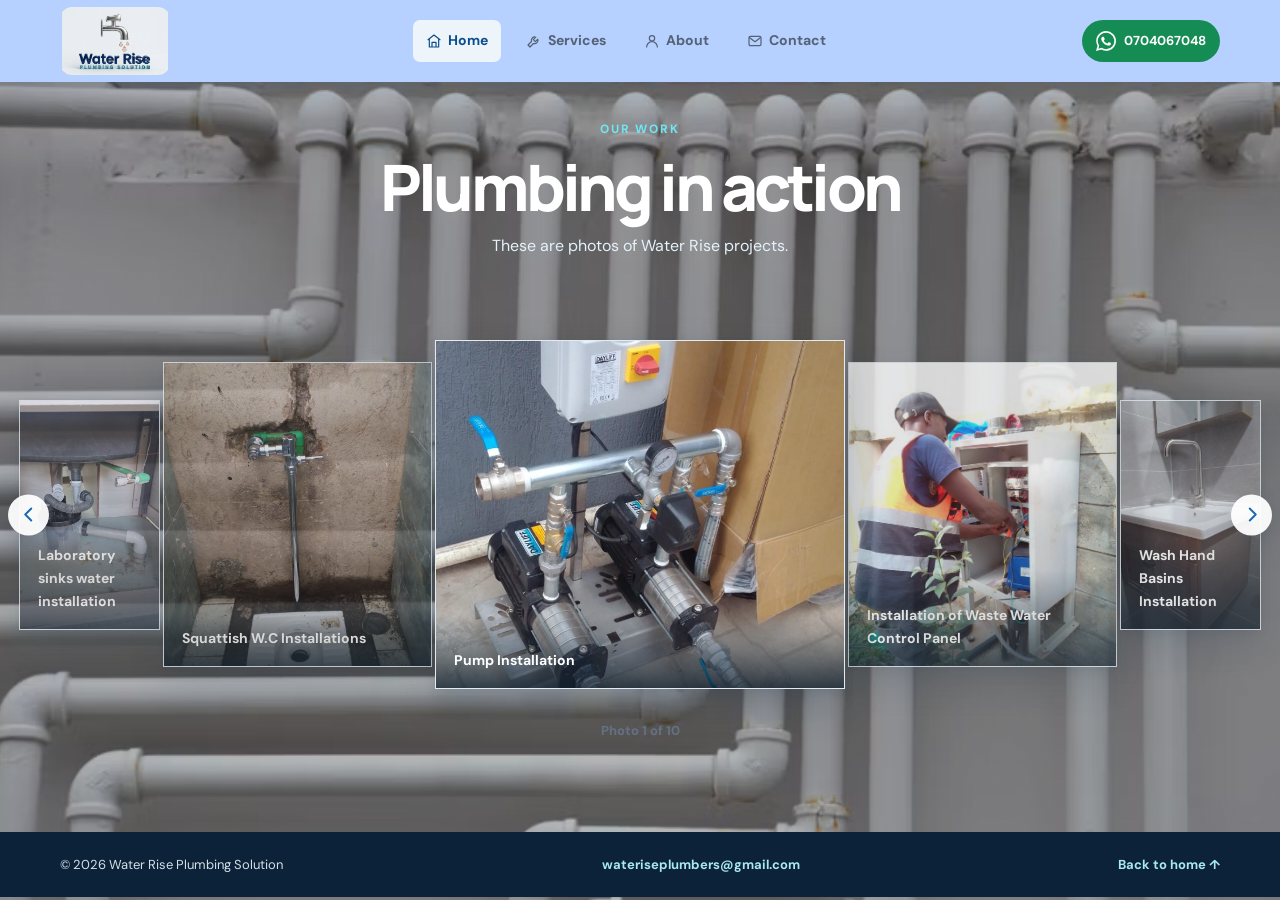
==== index.html @ 1c5c3721 "Add files via upload" ====
<!DOCTYPE html>
<html lang="en">
<head>
    <meta charset="UTF-8">
    <meta name="viewport" content="width=device-width, initial-scale=1.0">
    <meta name="description" content="Water Rise Plumbing Solution provides water supply, sanitary installation, repairs, drainage, and plumbing services.">
    <title>Water Rise Plumbing Solution | Home</title>
    <link rel="stylesheet" href="style.css">
</head>
<body class="home-page">
    <header class="site-header">
        <nav class="navigation" aria-label="Main navigation">
            <a class="nav-logo" href="index.html" aria-label="Water Rise Plumbing Solution home">
                <img src="logo%20background.png" alt="Water Rise Plumbing Solution">
            </a>
            <div class="nav-links">
                <a class="nav-link active" href="index.html" aria-current="page"><svg viewBox="0 0 24 24" aria-hidden="true"><path d="m3 10 9-7 9 7M5 9v12h14V9M9 21v-7h6v7"/></svg><span>Home</span></a>
                <a class="nav-link" href="services.html"><svg viewBox="0 0 24 24" aria-hidden="true"><path d="M14.7 6.3a5 5 0 0 0-6.4 6.4L3 18l3 3 5.3-5.3a5 5 0 0 0 6.4-6.4L14 13l-3-3z"/></svg><span>Services</span></a>
                <a class="nav-link" href="about.html"><svg viewBox="0 0 24 24" aria-hidden="true"><circle cx="12" cy="8" r="4"/><path d="M4 21a8 8 0 0 1 16 0"/></svg><span>About</span></a>
                <a class="nav-link" href="contact.html"><svg viewBox="0 0 24 24" aria-hidden="true"><rect x="3" y="5" width="18" height="14" rx="2"/><path d="m4 7 8 6 8-6"/></svg><span>Contact</span></a>
            </div>
            <a class="whatsapp-link" href="https://wa.me/254704067048" target="_blank" rel="noopener noreferrer" aria-label="Chat with Water Rise on WhatsApp at 0704067048">
                <svg viewBox="0 0 24 24" aria-hidden="true"><path d="M20.5 3.5A11.8 11.8 0 0 0 12.1 0C5.6 0 .3 5.3.3 11.8c0 2.1.6 4.2 1.6 6L0 24l6.4-1.7a11.8 11.8 0 0 0 5.7 1.5h.1c6.5 0 11.8-5.3 11.8-11.8 0-3.2-1.2-6.2-3.5-8.5ZM12.1 21.8a9.9 9.9 0 0 1-5-1.4l-.4-.2-3.8 1 1-3.7-.3-.4a9.9 9.9 0 1 1 8.5 4.7Zm5.4-7.4c-.3-.2-1.7-.9-2-.9-.3-.1-.5-.2-.7.2-.2.3-.8.9-.9 1.1-.2.2-.3.2-.6.1-.3-.2-1.2-.4-2.3-1.4-.8-.7-1.4-1.6-1.5-1.9-.2-.3 0-.4.1-.6l.5-.5c.2-.2.2-.3.3-.5.1-.2 0-.4 0-.5 0-.2-.7-1.6-1-2.2-.2-.6-.5-.5-.7-.5h-.6c-.2 0-.5.1-.8.4-.3.3-1 1-1 2.4s1 2.7 1.1 2.9c.2.2 2 3.1 4.9 4.3.7.3 1.2.5 1.6.6.7.2 1.3.2 1.8.1.6-.1 1.7-.7 2-1.4.3-.7.3-1.3.2-1.4-.1-.1-.3-.2-.6-.4Z"/></svg>
                <span>0704067048</span>
            </a>
        </nav>
    </header>

    <main>
        <section class="work section-wrap">
            <div class="section-heading">
                <p class="eyebrow">OUR WORK</p>
                <h1 class="page-title">Plumbing in action</h1>
                <p>These are photos of Water Rise projects.</p>
            </div>
            <div class="photo-gallery" data-gallery>
                <button class="gallery-arrow gallery-previous" type="button" aria-label="Show previous photo">
                    <svg viewBox="0 0 24 24" aria-hidden="true" focusable="false"><path d="m15 4-8 8 8 8"/></svg>
                </button>
                <div class="gallery-track">
                    <figure class="gallery-slide" role="button" tabindex="0" aria-pressed="false" aria-label="Enlarge plumber with tools photo">
                        <img src="images/work-01.jpg" alt="Plumber wearing safety gear and holding a pipe wrench" width="1400" height="2100">
                        <figcaption>Pump Installation</figcaption>
                    </figure>
                    <figure class="gallery-slide" role="button" tabindex="0" aria-pressed="false" aria-label="Enlarge plumbing tools photo">
                        <img src="images/work-02.jpg" alt="Close-up of a pipe wrench" width="1400" height="2100" loading="lazy">
                        <figcaption>Installation of Waste Water Control Panel</figcaption>
                    </figure>
                    <figure class="gallery-slide" role="button" tabindex="0" aria-pressed="false" aria-label="Enlarge plumber at work photo">
                        <img src="images/work-03.jpg" alt="Plumber wearing protective gear, ready for work" width="1400" height="2100" loading="lazy">
                        <figcaption>Wash Hand Basins Installation
                        </figcaption>
                    </figure>
                    <figure class="gallery-slide" role="button" tabindex="0" aria-pressed="false" aria-label="Enlarge plumber with a wrench photo">
                        <img src="images/work-04.jpg" alt="Construction worker wearing safety gear and holding a wrench" width="1400" height="2100" loading="lazy">
                        <figcaption>Kitchen Sink Installation</figcaption>
                    </figure>
                    <figure class="gallery-slide" role="button" tabindex="0" aria-pressed="false" aria-label="Enlarge boiler maintenance photo">
                        <img src="images/work-05.jpg" alt="Technician adjusting a boiler system" width="1400" height="933" loading="lazy">
                        <figcaption>Waste Water Recycling Works</figcaption>
                    </figure>
                    <figure class="gallery-slide" role="button" tabindex="0" aria-pressed="false" aria-label="Enlarge water pump service photo">
                        <img src="images/work-06.jpg" alt="Technician working on a water pump" width="1400" height="2100" loading="lazy">
                        <figcaption>Water tank installation</figcaption>
                    </figure>
                    <figure class="gallery-slide" role="button" tabindex="0" aria-pressed="false" aria-label="Enlarge pipe repair photo">
                        <img src="images/work-07.jpg" alt="Plumber repairing a pipe with a wrench indoors" width="1400" height="2100" loading="lazy">
                        <figcaption>Urinal bowls and dividers installation</figcaption>
                    </figure>
                    <figure class="gallery-slide" role="button" tabindex="0" aria-pressed="false" aria-label="Enlarge pipe installation photo">
                        <img src="images/work-08.jpg" alt="Hands fitting pipework beneath a fixture" width="1400" height="933" loading="lazy">
                        <figcaption>Pipe installation</figcaption>
                    </figure>
                    <figure class="gallery-slide" role="button" tabindex="0" aria-pressed="false" aria-label="Enlarge water pipework photo">
                        <img src="images/work-09.jpg" alt="Worker assembling a water pipe outdoors" width="1400" height="2100" loading="lazy">
                        <figcaption>Laboratory sinks water installation</figcaption>
                    </figure>
                    <figure class="gallery-slide" role="button" tabindex="0" aria-pressed="false" aria-label="Enlarge pipes and valves photo">
                        <img src="images/work-10.jpg" alt="Industrial pipes fitted with colorful valves" width="1400" height="933" loading="lazy">
                        <figcaption>Squattish W.C Installations</figcaption>
                    </figure>
                </div>
                <button class="gallery-arrow gallery-next" type="button" aria-label="Show next photo">
                    <svg viewBox="0 0 24 24" aria-hidden="true" focusable="false"><path d="m9 4 8 8-8 8"/></svg>
                </button>
            </div>
            <p class="gallery-count" data-gallery-count aria-live="polite">Photo 1 of 10</p>
        </section>
    </main>

    <footer class="site-footer">
        <p>© <span id="year">2026</span> Water Rise Plumbing Solution</p>
        <a href="mailto:wateriseplumbers@gmail.com">wateriseplumbers@gmail.com</a>
        <a href="index.html">Back to home ↑</a>
    </footer>
    <script src="gallery.js" defer></script>
</body>
</html>
---- style.css ----
@import url('https://fonts.googleapis.com/css2?family=DM+Sans:wght@400;500;600;700&family=Manrope:wght@500;600;700;800&display=swap');

:root {
    --navy: #102b46;
    --blue: #1768b2;
    --blue-dark: #0c4e8d;
    --cyan: #31c5d6;
    --ink: #203044;
    --muted: #657384;
    --pale: #f3f6f7;
    --white: #fff;
}

* {
    box-sizing: border-box;
}

html {
    scroll-behavior: smooth;
    scroll-padding-top: 96px;
}

body {
    min-width: 320px;
    margin: 0;
    color: var(--ink);
    background: var(--pale);
    font-family: "DM Sans", "Segoe UI", sans-serif;
    line-height: 1.65;
}

body.home-page {
    background:
        linear-gradient(rgba(243, 246, 247, .08), rgba(243, 246, 247, .08)),
        url("images/home-background.png") center / cover fixed;
}

body.contact-page-body {
    background:
        linear-gradient(rgba(243, 246, 247, .28), rgba(243, 246, 247, .28)),
        url("images/contact-background.png") center / cover fixed;
}

body.about-page-body {
    background:
        linear-gradient(rgba(243, 246, 247, .06), rgba(243, 246, 247, .06)),
        url("images/about-background.png") center / cover fixed;
}

a {
    color: inherit;
}

.site-header {
    position: sticky;
    z-index: 10;
    top: 0;
    background: #b6d0ff;
    box-shadow: 0 4px 20px rgba(16, 43, 70, .08);
    backdrop-filter: blur(12px);
}

.navigation {
    width: min(1160px, calc(100% - 48px));
    min-height: 82px;
    margin: 0 auto;
    display: grid;
    grid-template-columns: 110px 1fr auto;
    align-items: center;
    gap: 24px;
}

.nav-links {
    display: flex;
    align-items: center;
    justify-content: center;
    gap: 12px;
}

.nav-link {
    display: inline-flex;
    align-items: center;
    gap: 6px;
    padding: 9px 13px;
    border-radius: 7px;
    color: #536274;
    font-size: 14px;
    font-weight: 700;
    text-decoration: none;
    transition: color .2s ease, background .2s ease;
}

.nav-link svg {
    width: 16px;
    height: 16px;
    fill: none;
    stroke: currentColor;
    stroke-linecap: round;
    stroke-linejoin: round;
    stroke-width: 1.8;
}

.nav-link:hover,
.nav-link.active {
    color: var(--blue-dark);
    background: #edf5fb;
}

.nav-logo {
    display: flex;
    width: 110px;
    height: 68px;
    align-items: center;
    justify-content: center;
}

.whatsapp-link {
    display: inline-flex;
    min-height: 42px;
    align-items: center;
    justify-content: center;
    gap: 8px;
    padding: 0 14px;
    border-radius: 24px;
    color: var(--white);
    background: #168c55;
    font-size: 13px;
    font-weight: 700;
    text-decoration: none;
    transition: background .2s ease, transform .2s ease;
}

.whatsapp-link:hover {
    background: #107346;
    transform: translateY(-1px);
}

.whatsapp-link:focus-visible {
    outline: 3px solid var(--cyan);
    outline-offset: 3px;
}

.whatsapp-link svg {
    width: 20px;
    height: 20px;
    fill: currentColor;
}

.nav-logo img {
    display: block;
    width: 100%;
    height: 100%;
    border-radius: 12px;
    object-fit: contain;
}

.hero {
    width: min(1160px, calc(100% - 48px));
    min-height: 570px;
    margin: 0 auto;
    display: grid;
    align-items: center;
    padding: 48px 0 68px;
}

.hero-content {
    position: relative;
    z-index: 1;
    width: min(620px, 100%);
    padding: 38px;
    border: 1px solid rgba(255, 255, 255, .75);
    border-radius: 20px;
    background: rgba(255, 255, 255, .88);
    box-shadow: 0 18px 55px rgba(16, 43, 70, .09);
    backdrop-filter: blur(5px);
}

.eyebrow {
    margin: 0 0 12px;
    color: var(--blue);
    font-size: 12px;
    font-weight: 800;
    letter-spacing: .15em;
}

h1,
h2,
h3,
p {
    margin-top: 0;
}

h1,
h2,
h3 {
    color: var(--navy);
    font-family: "Manrope", "Segoe UI", sans-serif;
}

h1 {
    margin-bottom: 20px;
    font-size: clamp(2.6rem, 5vw, 4.3rem);
    font-weight: 800;
    letter-spacing: -.06em;
    line-height: 1.08;
}

h1 span {
    color: var(--blue);
}

.hero-description {
    max-width: 450px;
    margin-bottom: 26px;
    color: var(--muted);
    font-size: 17px;
}

.hero-actions {
    display: flex;
    flex-wrap: wrap;
    gap: 12px;
}

.button {
    display: inline-flex;
    min-height: 48px;
    align-items: center;
    justify-content: center;
    padding: 0 20px;
    border: 1px solid transparent;
    border-radius: 7px;
    font-size: 14px;
    font-weight: 700;
    text-decoration: none;
    transition: background .2s ease, transform .2s ease;
}

.button:hover {
    transform: translateY(-2px);
}

.button-primary {
    color: var(--white);
    background: var(--blue);
}

.button-primary:hover {
    background: var(--blue-dark);
}

.button-secondary {
    border-color: #d7e1e9;
    color: var(--navy);
    background: var(--white);
}

.button-secondary:hover {
    background: #edf5fb;
}

.section-wrap {
    width: min(1160px, calc(100% - 48px));
    margin: 0 auto;
}

.page-title {
    margin-bottom: 12px;
}

.home-intro {
    padding: 18px 0 90px;
}

.home-actions {
    display: flex;
    flex-wrap: wrap;
    justify-content: center;
    gap: 12px;
}

.page-cta {
    display: flex;
    align-items: center;
    justify-content: center;
    flex-wrap: wrap;
    gap: 18px;
    margin-top: 40px;
}

.page-cta p {
    margin: 0;
    color: var(--navy);
    font-weight: 700;
}

.services .page-cta p {
    color: #fff;
    text-shadow: 0 1px 3px rgba(16, 43, 70, .8);
}

.services {
    padding: 76px 0 90px;
    background:
        linear-gradient(rgba(243, 246, 247, .08), rgba(243, 246, 247, .08)),
        url("images/services-background.png") center / cover no-repeat;
    border-radius: 18px;
}

.services.section-wrap {
    width: 100%;
    padding-right: max(24px, calc((100% - 1160px) / 2));
    padding-left: max(24px, calc((100% - 1160px) / 2));
    border-radius: 0;
}

.section-heading {
    max-width: 620px;
    margin: 0 auto 34px;
    text-align: center;
}

.section-heading h2,
.about h2,
.contact h2 {
    margin-bottom: 12px;
    font-size: clamp(1.9rem, 3.5vw, 2.7rem);
    font-weight: 800;
    letter-spacing: -.045em;
    line-height: 1.15;
}

.section-heading > p:last-child,
.about-content > p:not(.eyebrow),
.contact > div > p:last-child {
    color: var(--muted);
}

.services .section-heading > p:last-child {
    color: #fff;
    text-shadow: 0 1px 3px rgba(16, 43, 70, .8);
}

.services .service-card p {
    color: #34495e;
}

.services .section-heading .eyebrow {
    color: #fff;
    text-shadow: 0 2px 4px rgba(16, 43, 70, .8);
}

.services .section-heading h1 {
    color: #ffdf32;
    text-shadow: 0 2px 4px rgba(16, 43, 70, .8);
}

.services .service-card h3 {
    color: #102b46;
}

.service-grid {
    display: grid;
    grid-template-columns: repeat(3, 1fr);
    gap: 18px;
}

.service-card {
    min-height: 220px;
    padding: 27px;
    border: 1px solid #e3eaf0;
    border-top: 4px solid var(--service-accent);
    border-radius: 13px;
    background: linear-gradient(145deg, var(--service-tint), #fff 78%);
    box-shadow: 0 12px 30px rgba(16, 43, 70, .05);
    transition: transform .2s ease, box-shadow .2s ease;
}

.service-card:hover {
    transform: translateY(-4px);
    box-shadow: 0 16px 34px rgba(16, 43, 70, .12);
}

.service-card:nth-child(1) {
    --service-accent: #d65b78;
    --service-tint: #fff0f3;
}

.service-card:nth-child(2) {
    --service-accent: #2585c5;
    --service-tint: #edf7ff;
}

.service-card:nth-child(3) {
    --service-accent: #159b83;
    --service-tint: #eaf9f4;
}

.service-card:nth-child(4) {
    --service-accent: #7756c8;
    --service-tint: #f3efff;
}

.service-card:nth-child(5) {
    --service-accent: #d18a1c;
    --service-tint: #fff7e8;
}

.service-card:nth-child(6) {
    --service-accent: #368b50;
    --service-tint: #eff8ed;
}

.service-card:nth-child(7) {
    --service-accent: #db643b;
    --service-tint: #fff1e9;
}

.service-number {
    display: inline-block;
    margin-bottom: 18px;
    color: var(--service-accent);
    font-family: "Manrope", "Segoe UI", sans-serif;
    font-size: 14px;
    font-weight: 800;
    letter-spacing: .1em;
}

.service-card h3 {
    margin-bottom: 9px;
    font-size: 19px;
}

.service-card p {
    margin-bottom: 0;
    color: var(--muted);
    font-size: 14px;
}

.work {
    padding: 18px 0 90px;
}

.work.section-wrap {
    width: 100%;
}

.work > .section-heading {
    width: min(620px, calc(100% - 48px));
    padding: 20px 24px;
    margin-right: auto;
    margin-left: auto;
    border-radius: 14px;
}

.work > .section-heading .eyebrow {
    color: #70e4ef;
}

.work > .section-heading h1 {
    color: #fff;
}

.work > .section-heading > p:last-child {
    color: #e4f2fb;
}

.photo-gallery {
    position: relative;
    width: 100%;
    margin: 0;
}

.gallery-track {
    display: grid;
    grid-template-columns: repeat(2, minmax(0, 1fr));
    align-items: center;
    gap: 20px;
}

.gallery-slide {
    position: relative;
    height: clamp(270px, 39vw, 465px);
    margin: 0;
    overflow: hidden;
    border: 1px solid #e3eaf0;
    background: #fff;
    box-shadow: 0 16px 36px rgba(16, 43, 70, .2), 0 4px 10px rgba(16, 43, 70, .08);
}

.gallery-slide img {
    display: block;
    width: 100%;
    height: 100%;
    object-fit: cover;
}

.gallery-slide figcaption {
    position: absolute;
    right: 0;
    bottom: 0;
    left: 0;
    padding: 34px 18px 16px;
    color: var(--white);
    background: linear-gradient(transparent, rgba(7, 24, 39, .78));
    font-size: 14px;
    font-weight: 700;
}

.gallery-track.is-carousel {
    display: flex;
    justify-content: center;
    gap: clamp(2px, .25vw, 4px);
    min-height: 371px;
}

.gallery-track.is-carousel .gallery-slide {
    display: none;
    flex: 0 0 16%;
    height: clamp(180px, 21.4vw, 259px);
    opacity: .76;
    transition: opacity .25s ease, transform .25s ease;
}

.gallery-track.is-carousel .gallery-slide.is-visible {
    display: block;
}

.gallery-track.is-carousel .gallery-slide.is-outer {
    flex-basis: 11%;
    height: clamp(160px, 19vw, 230px);
}

.gallery-track.is-carousel .gallery-slide.is-adjacent {
    flex-basis: 21%;
    height: clamp(210px, 25vw, 305px);
}

.gallery-track.is-carousel .gallery-slide.is-current {
    z-index: 1;
    flex-basis: 32%;
    height: clamp(248px, 30.4vw, 349px);
    opacity: 1;
}

.gallery-arrow {
    position: absolute;
    z-index: 2;
    top: 50%;
    display: grid;
    width: 41px;
    height: 41px;
    padding: 0;
    place-items: center;
    border: 0;
    border-radius: 50%;
    color: var(--blue);
    background: rgba(255, 255, 255, .94);
    box-shadow: 0 5px 22px rgba(16, 43, 70, .18);
    cursor: pointer;
    transform: translateY(-50%);
}

.gallery-arrow:hover {
    color: var(--white);
    background: var(--blue);
}

.gallery-arrow:focus-visible {
    outline: 3px solid var(--cyan);
    outline-offset: 3px;
}

.gallery-arrow svg {
    width: 18px;
    height: 18px;
    fill: none;
    stroke: currentColor;
    stroke-linecap: round;
    stroke-linejoin: round;
    stroke-width: 2.5;
}

.gallery-previous {
    left: 8px;
}

.gallery-next {
    right: 8px;
}

.gallery-count {
    margin: 20px 0 0;
    color: var(--muted);
    font-size: 13px;
    font-weight: 700;
    text-align: center;
}

.gallery-slide[role="button"] {
    touch-action: manipulation;
}

.gallery-viewer,
.gallery-viewer[hidden] {
    position: fixed;
    z-index: 100;
    inset: 0;
    display: flex;
    align-items: center;
    justify-content: center;
    padding: 48px;
    background: rgba(5, 16, 28, .94);
}

.gallery-viewer[hidden] {
    display: none;
}

.gallery-viewer-open {
    overflow: hidden;
}

.viewer-figure {
    display: grid;
    max-width: min(100%, 1200px);
    max-height: 100%;
    justify-items: center;
    gap: 12px;
    margin: 0;
}

.viewer-image {
    display: block;
    width: auto;
    height: auto;
    max-width: 100%;
    max-height: calc(100vh - 120px);
    object-fit: contain;
    box-shadow: 0 18px 55px rgba(0, 0, 0, .45);
}

.viewer-caption {
    color: #fff;
    font-size: 15px;
    font-weight: 700;
    text-align: center;
}

.viewer-close,
.viewer-arrow {
    position: absolute;
    display: grid;
    width: 48px;
    height: 48px;
    padding: 0;
    place-items: center;
    border: 1px solid rgba(255, 255, 255, .45);
    border-radius: 50%;
    color: #fff;
    background: rgba(16, 43, 70, .8);
    cursor: pointer;
}

.viewer-close {
    top: 20px;
    right: 20px;
    font-size: 32px;
    line-height: 1;
}

.viewer-arrow {
    top: 50%;
    transform: translateY(-50%);
}

.viewer-previous {
    left: 20px;
}

.viewer-next {
    right: 20px;
}

.viewer-arrow svg {
    width: 22px;
    height: 22px;
    fill: none;
    stroke: currentColor;
    stroke-linecap: round;
    stroke-linejoin: round;
    stroke-width: 2.5;
}

.viewer-close:hover,
.viewer-arrow:hover {
    color: var(--navy);
    background: #fff;
}

.viewer-close:focus-visible,
.viewer-arrow:focus-visible {
    outline: 3px solid var(--cyan);
    outline-offset: 3px;
}

.about {
    display: grid;
    grid-template-columns: .75fr 1.25fr;
    align-items: center;
    gap: 54px;
    padding: 60px;
    border-radius: 18px;
    background: var(--navy);
}

.about-page {
    margin-top: 48px;
    margin-bottom: 40px;
}

.about-mark {
    display: grid;
    width: min(100%, 260px);
    aspect-ratio: 1;
    place-items: center;
    border: 1px solid rgba(255, 255, 255, .22);
    border-radius: 50%;
    color: var(--cyan);
    font-family: "Manrope", "Segoe UI", sans-serif;
    font-size: 76px;
    font-weight: 800;
    letter-spacing: -.08em;
    box-shadow: inset 0 0 0 16px rgba(255, 255, 255, .04);
}

.about .eyebrow {
    color: #83dce7;
}

.about h2 {
    color: var(--white);
}

.about-content > p:not(.eyebrow) {
    max-width: 620px;
    color: #d5e0e9;
}

.text-link {
    display: inline-flex;
    align-items: center;
    gap: 9px;
    color: #83dce7;
    font-size: 14px;
    font-weight: 700;
    text-decoration: none;
}

.text-link:hover {
    color: var(--white);
}

.contact {
    display: flex;
    align-items: center;
    justify-content: space-between;
    gap: 24px;
    margin-top: 76px;
    margin-bottom: 76px;
    padding: 38px 44px;
    border: 1px solid #e3eaf0;
    border-radius: 14px;
    background: #dff1ff;
}

.contact-page {
    min-height: 340px;
    margin-top: 76px;
    margin-bottom: 76px;
}

.contact h2 {
    margin-bottom: 8px;
    font-size: clamp(1.7rem, 3vw, 2.3rem);
}

.contact > div > p:last-child {
    margin-bottom: 0;
}

.contact-intro {
    flex: 1;
}

.contact-details {
    display: flex;
    flex-wrap: wrap;
    gap: 14px 28px;
    margin-top: 23px;
}

.contact-details a {
    display: grid;
    gap: 2px;
    color: var(--navy);
    font-size: 14px;
    font-weight: 700;
    text-decoration: none;
    overflow-wrap: anywhere;
}

.contact-details a:hover {
    color: var(--blue);
}

.contact-details span {
    color: var(--muted);
    font-size: 11px;
    font-weight: 700;
    letter-spacing: .1em;
    text-transform: uppercase;
}

.social-links {
    display: grid;
    flex: 0 0 205px;
    gap: 8px;
    padding-left: 28px;
    border-left: 1px solid var(--blue);
}

.social-links p {
    margin: 0 0 3px;
    color: var(--navy);
    font-size: 14px;
    font-weight: 800;
}

.social-links a {
    display: flex;
    align-items: center;
    justify-content: space-between;
    gap: 10px;
    color: var(--blue-dark);
    font-size: 13px;
    font-weight: 700;
    text-decoration: none;
}

.social-link-label {
    display: inline-flex;
    align-items: center;
    gap: 9px;
}

.social-icon {
    display: block;
    width: 21px;
    height: 21px;
    flex: 0 0 21px;
}

.tiktok-icon {
    fill: var(--navy);
}

.tiktok-shadow {
    fill: #25f4ee;
    transform: translate(-1px, 1px);
}

.tiktok-mark {
    fill: #fe2c55;
    stroke: var(--navy);
    stroke-linejoin: round;
    stroke-width: .35px;
}

.instagram-icon {
    fill: none;
    stroke: #c13584;
    stroke-linecap: round;
    stroke-linejoin: round;
    stroke-width: 1.8px;
}

.instagram-dot {
    fill: #c13584;
    stroke: none;
}

.facebook-icon {
    fill: #1877f2;
}

.social-name {
    color: var(--blue-dark) !important;
    font-weight: 700 !important;
}

.social-links a span {
    color: var(--muted);
    font-weight: 500;
}

.social-links a:hover {
    color: var(--cyan);
}

.site-footer {
    display: flex;
    align-items: center;
    justify-content: space-between;
    gap: 16px;
    padding: 22px max(24px, calc((100% - 1160px) / 2));
    color: #d5e0e9;
    background: #0b2238;
    font-size: 13px;
}

.site-footer p {
    margin: 0;
}

.site-footer a {
    color: #a9e8ef;
    font-weight: 700;
    text-decoration: none;
}

@media (max-width: 760px) {
    html {
        scroll-padding-top: 82px;
    }

    .navigation {
        width: calc(100% - 28px);
        min-height: 0;
        grid-template-areas:
            "logo whatsapp"
            "links links";
        grid-template-columns: 1fr auto;
        gap: 4px 8px;
        padding: 6px 0 8px;
    }

    .nav-logo {
        grid-area: logo;
    }

    .nav-links {
        grid-area: links;
        justify-content: space-between;
        gap: 2px;
    }

    .nav-link {
        gap: 3px;
        padding: 6px 3px;
        font-size: 10px;
    }

    .nav-link svg {
        width: 14px;
        height: 14px;
    }

    .whatsapp-link {
        grid-area: whatsapp;
        min-height: 38px;
        gap: 5px;
        padding: 0 10px;
        font-size: 12px;
    }

    .whatsapp-link svg {
        width: 18px;
        height: 18px;
    }

    .nav-logo {
        width: 76px;
        height: 56px;
    }

    .hero {
        width: calc(100% - 28px);
        min-height: 0;
        padding: 30px 0 46px;
    }

    body.home-page {
        background-attachment: scroll;
    }

    body.contact-page-body {
        background-attachment: scroll;
    }

    body.about-page-body {
        background-attachment: scroll;
    }

    .hero-content {
        padding: 26px;
    }

    .section-wrap {
        width: calc(100% - 28px);
    }

    .services {
        padding: 48px 0 58px;
    }

    .services.section-wrap {
        padding-right: 14px;
        padding-left: 14px;
    }

    .home-intro {
        padding: 0 0 58px;
    }

    .service-grid {
        grid-template-columns: 1fr;
    }

    .work {
        padding: 0 0 58px;
    }

    .photo-gallery {
        width: calc(100% - 28px);
        margin-right: auto;
        margin-left: auto;
    }

    .service-card {
        min-height: 0;
    }

    .gallery-track,
    .gallery-track.is-carousel {
        display: grid;
        grid-template-columns: 1fr;
        gap: 22px;
        min-height: 0;
    }

    .gallery-track.is-carousel .gallery-slide,
    .gallery-track.is-carousel .gallery-slide.is-visible,
    .gallery-track.is-carousel .gallery-slide.is-current {
        display: block;
        width: 75%;
        max-width: 540px;
        height: auto;
        flex: auto;
        opacity: 1;
        margin-right: auto;
        margin-left: auto;
    }

    .gallery-track.has-focused-photo .gallery-slide {
        filter: blur(2px);
        opacity: .62;
        transition: filter .2s ease, opacity .2s ease, transform .2s ease;
    }

    .gallery-track.has-focused-photo .gallery-slide.is-focused {
        z-index: 2;
        filter: none;
        opacity: 1;
        transform: scale(1.32);
        box-shadow: 0 16px 38px rgba(16, 43, 70, .28);
    }

    .gallery-slide[role="button"] {
        cursor: zoom-in;
    }

    .gallery-slide.is-focused {
        cursor: zoom-out;
    }

    .gallery-slide:focus-visible {
        outline: 3px solid var(--blue);
        outline-offset: 4px;
    }

    .gallery-slide img {
        height: auto;
        max-height: 680px;
        object-fit: contain;
    }

    .gallery-arrow {
        display: none;
    }

    .about {
        grid-template-columns: 1fr;
        gap: 26px;
        padding: 30px 25px;
    }

    .about-page {
        margin-top: 28px;
        margin-bottom: 28px;
    }

    .about-mark {
        width: 130px;
        font-size: 42px;
    }

    .contact {
        align-items: flex-start;
        flex-direction: column;
        margin-top: 48px;
        margin-bottom: 48px;
        padding: 28px 24px;
    }

    .contact-page {
        min-height: 0;
        margin-top: 48px;
        margin-bottom: 48px;
    }

    .contact-details {
        flex-direction: column;
        gap: 13px;
    }

    .social-links {
        width: 100%;
        flex-basis: auto;
        padding: 18px 0 0;
        border-top: 1px solid var(--blue);
        border-left: 0;
    }

    .site-footer {
        align-items: flex-start;
        flex-direction: column;
    }
}

@media (max-width: 380px) {
    .nav-link {
        padding-right: 3px;
        padding-left: 3px;
        font-size: 10px;
    }

    .nav-logo {
        flex-basis: 64px;
        width: 64px;
    }

}
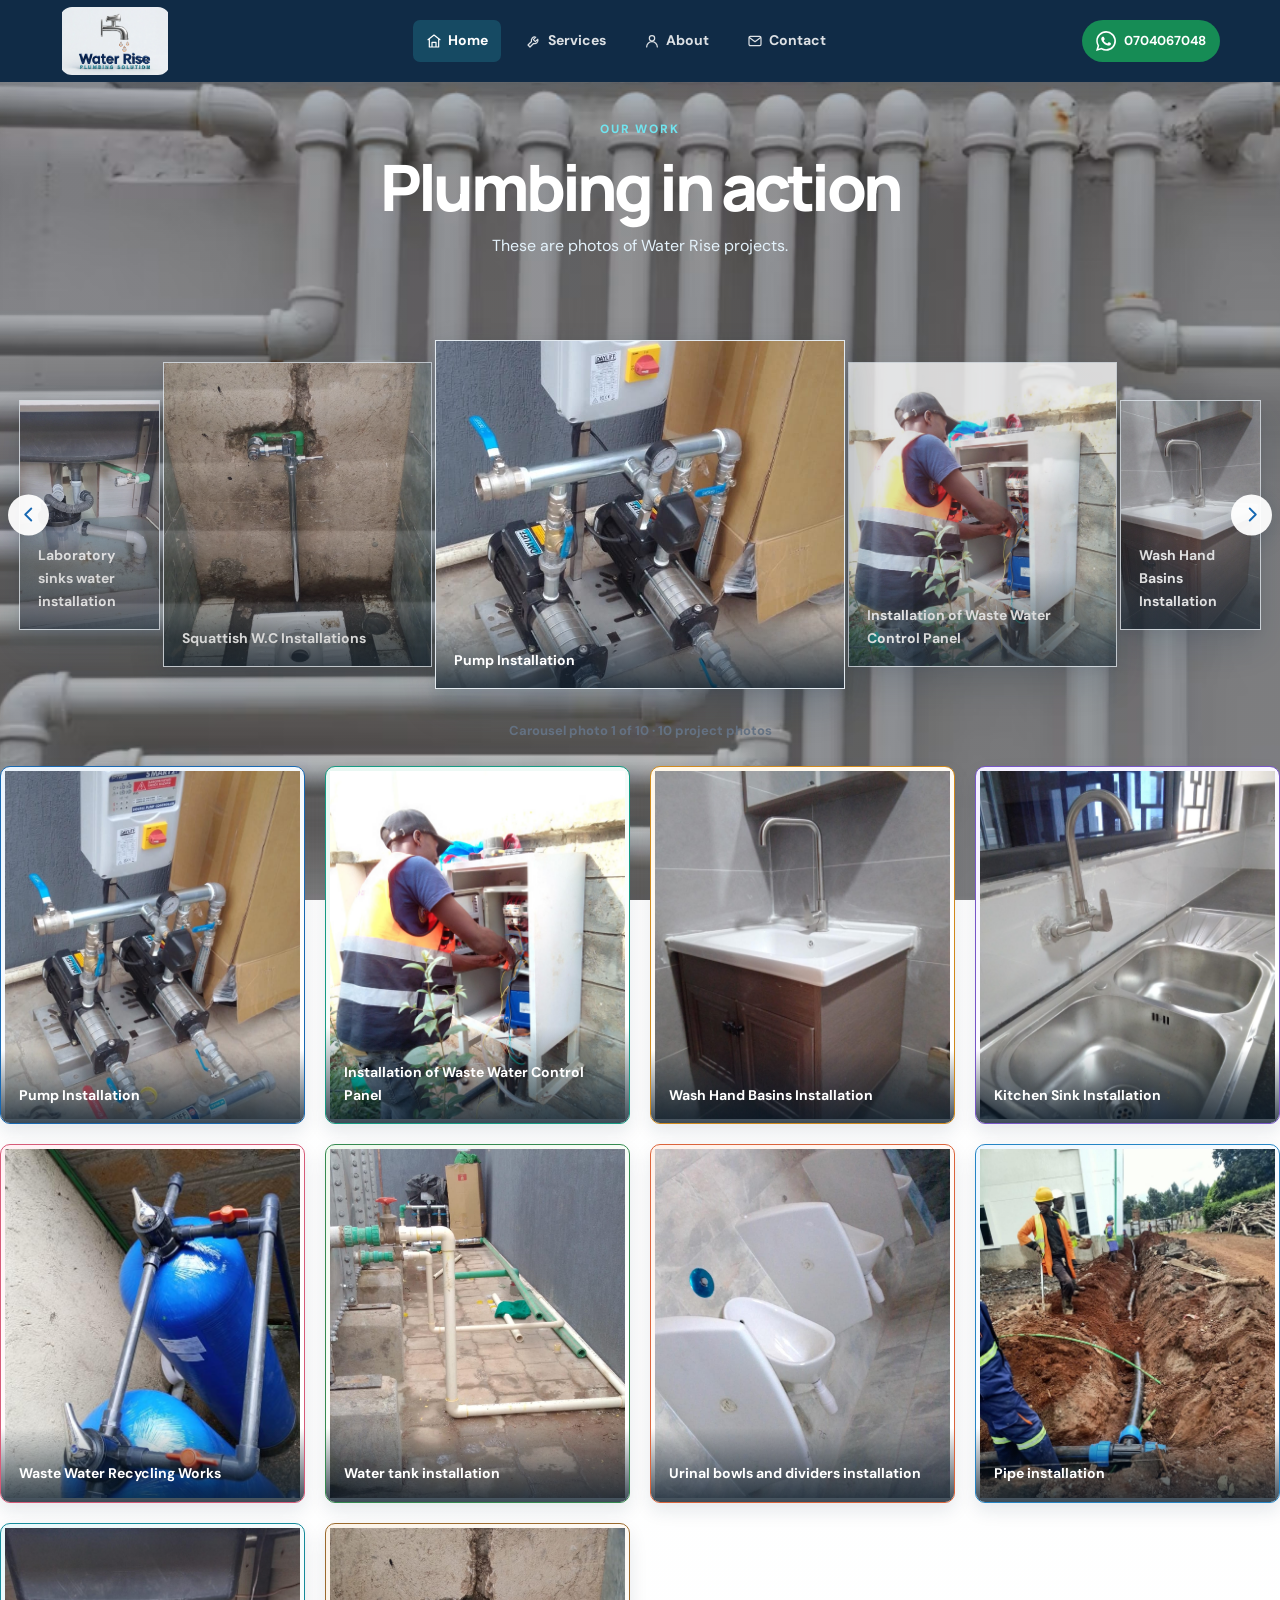
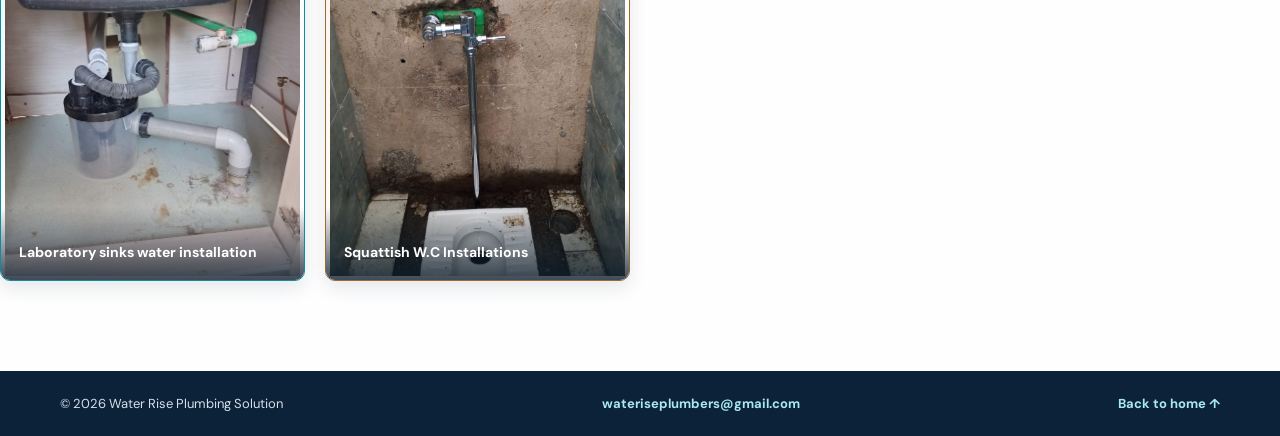
==== commit 3b99a6a6: "update Updated 22/11/2026" ====
--- a/index.html
+++ b/index.html
@@ -4,7 +4,8 @@
     <meta charset="UTF-8">
     <meta name="viewport" content="width=device-width, initial-scale=1.0">
     <meta name="description" content="Water Rise Plumbing Solution provides water supply, sanitary installation, repairs, drainage, and plumbing services.">
-    <title>Water Rise Plumbing Solution | Home</title>
+    <title>Water Rise Plumbing Solutions/Home</title>
+    <link rel="icon" type="image/png" href="logo%20background.png">
     <link rel="stylesheet" href="style.css">
 </head>
 <body class="home-page">
@@ -13,7 +14,12 @@
             <a class="nav-logo" href="index.html" aria-label="Water Rise Plumbing Solution home">
                 <img src="logo%20background.png" alt="Water Rise Plumbing Solution">
             </a>
-            <div class="nav-links">
+            <button class="nav-toggle" type="button" aria-expanded="false" aria-controls="primary-navigation" aria-label="Open navigation">
+                <span></span>
+                <span></span>
+                <span></span>
+            </button>
+            <div class="nav-links" id="primary-navigation">
                 <a class="nav-link active" href="index.html" aria-current="page"><svg viewBox="0 0 24 24" aria-hidden="true"><path d="m3 10 9-7 9 7M5 9v12h14V9M9 21v-7h6v7"/></svg><span>Home</span></a>
                 <a class="nav-link" href="services.html"><svg viewBox="0 0 24 24" aria-hidden="true"><path d="M14.7 6.3a5 5 0 0 0-6.4 6.4L3 18l3 3 5.3-5.3a5 5 0 0 0 6.4-6.4L14 13l-3-3z"/></svg><span>Services</span></a>
                 <a class="nav-link" href="about.html"><svg viewBox="0 0 24 24" aria-hidden="true"><circle cx="12" cy="8" r="4"/><path d="M4 21a8 8 0 0 1 16 0"/></svg><span>About</span></a>
@@ -33,66 +39,79 @@
                 <h1 class="page-title">Plumbing in action</h1>
                 <p>These are photos of Water Rise projects.</p>
             </div>
+            <div class="work-copy">
+                <p>Water Rise Plumbing Solution provides water supply, sanitary installation, drainage, repair, and maintenance services for homes and businesses.</p>
+                <p>We aim to understand the job, explain the options, and carry out the work with care. From a plumbing repair to a new fixture installation, get in touch to discuss your needs.</p>
+            </div>
             <div class="photo-gallery" data-gallery>
-                <button class="gallery-arrow gallery-previous" type="button" aria-label="Show previous photo">
-                    <svg viewBox="0 0 24 24" aria-hidden="true" focusable="false"><path d="m15 4-8 8 8 8"/></svg>
-                </button>
-                <div class="gallery-track">
-                    <figure class="gallery-slide" role="button" tabindex="0" aria-pressed="false" aria-label="Enlarge plumber with tools photo">
-                        <img src="images/work-01.jpg" alt="Plumber wearing safety gear and holding a pipe wrench" width="1400" height="2100">
-                        <figcaption>Pump Installation</figcaption>
-                    </figure>
-                    <figure class="gallery-slide" role="button" tabindex="0" aria-pressed="false" aria-label="Enlarge plumbing tools photo">
-                        <img src="images/work-02.jpg" alt="Close-up of a pipe wrench" width="1400" height="2100" loading="lazy">
-                        <figcaption>Installation of Waste Water Control Panel</figcaption>
-                    </figure>
-                    <figure class="gallery-slide" role="button" tabindex="0" aria-pressed="false" aria-label="Enlarge plumber at work photo">
-                        <img src="images/work-03.jpg" alt="Plumber wearing protective gear, ready for work" width="1400" height="2100" loading="lazy">
-                        <figcaption>Wash Hand Basins Installation
-                        </figcaption>
-                    </figure>
-                    <figure class="gallery-slide" role="button" tabindex="0" aria-pressed="false" aria-label="Enlarge plumber with a wrench photo">
-                        <img src="images/work-04.jpg" alt="Construction worker wearing safety gear and holding a wrench" width="1400" height="2100" loading="lazy">
-                        <figcaption>Kitchen Sink Installation</figcaption>
-                    </figure>
-                    <figure class="gallery-slide" role="button" tabindex="0" aria-pressed="false" aria-label="Enlarge boiler maintenance photo">
-                        <img src="images/work-05.jpg" alt="Technician adjusting a boiler system" width="1400" height="933" loading="lazy">
-                        <figcaption>Waste Water Recycling Works</figcaption>
-                    </figure>
-                    <figure class="gallery-slide" role="button" tabindex="0" aria-pressed="false" aria-label="Enlarge water pump service photo">
-                        <img src="images/work-06.jpg" alt="Technician working on a water pump" width="1400" height="2100" loading="lazy">
-                        <figcaption>Water tank installation</figcaption>
-                    </figure>
-                    <figure class="gallery-slide" role="button" tabindex="0" aria-pressed="false" aria-label="Enlarge pipe repair photo">
-                        <img src="images/work-07.jpg" alt="Plumber repairing a pipe with a wrench indoors" width="1400" height="2100" loading="lazy">
-                        <figcaption>Urinal bowls and dividers installation</figcaption>
-                    </figure>
-                    <figure class="gallery-slide" role="button" tabindex="0" aria-pressed="false" aria-label="Enlarge pipe installation photo">
-                        <img src="images/work-08.jpg" alt="Hands fitting pipework beneath a fixture" width="1400" height="933" loading="lazy">
-                        <figcaption>Pipe installation</figcaption>
-                    </figure>
-                    <figure class="gallery-slide" role="button" tabindex="0" aria-pressed="false" aria-label="Enlarge water pipework photo">
-                        <img src="images/work-09.jpg" alt="Worker assembling a water pipe outdoors" width="1400" height="2100" loading="lazy">
-                        <figcaption>Laboratory sinks water installation</figcaption>
-                    </figure>
-                    <figure class="gallery-slide" role="button" tabindex="0" aria-pressed="false" aria-label="Enlarge pipes and valves photo">
-                        <img src="images/work-10.jpg" alt="Industrial pipes fitted with colorful valves" width="1400" height="933" loading="lazy">
-                        <figcaption>Squattish W.C Installations</figcaption>
-                    </figure>
+                <div class="gallery-carousel">
+                    <button class="gallery-arrow gallery-previous" type="button" aria-label="Show previous photo">
+                        <svg viewBox="0 0 24 24" aria-hidden="true" focusable="false"><path d="m15 4-8 8 8 8"/></svg>
+                    </button>
+                    <div class="gallery-track">
+                        <figure class="gallery-slide" role="button" tabindex="0" aria-pressed="false" aria-label="Enlarge plumber with tools photo">
+                            <img src="images/work-01.jpg" alt="Plumber wearing safety gear and holding a pipe wrench" width="1400" height="2100">
+                            <figcaption>Pump Installation</figcaption>
+                        </figure>
+                        <figure class="gallery-slide" role="button" tabindex="0" aria-pressed="false" aria-label="Enlarge plumbing tools photo">
+                            <img src="images/work-02.jpg" alt="Close-up of a pipe wrench" width="1400" height="2100" loading="lazy">
+                            <figcaption>Installation of Waste Water Control Panel</figcaption>
+                        </figure>
+                        <figure class="gallery-slide" role="button" tabindex="0" aria-pressed="false" aria-label="Enlarge plumber at work photo">
+                            <img src="images/work-03.jpg" alt="Plumber wearing protective gear, ready for work" width="1400" height="2100" loading="lazy">
+                            <figcaption>Wash Hand Basins Installation</figcaption>
+                        </figure>
+                        <figure class="gallery-slide" role="button" tabindex="0" aria-pressed="false" aria-label="Enlarge plumber with a wrench photo">
+                            <img src="images/work-04.jpg" alt="Construction worker wearing safety gear and holding a wrench" width="1400" height="2100" loading="lazy">
+                            <figcaption>Kitchen Sink Installation</figcaption>
+                        </figure>
+                        <figure class="gallery-slide" role="button" tabindex="0" aria-pressed="false" aria-label="Enlarge boiler maintenance photo">
+                            <img src="images/work-05.jpg" alt="Technician adjusting a boiler system" width="1400" height="933" loading="lazy">
+                            <figcaption>Waste Water Recycling Works</figcaption>
+                        </figure>
+                        <figure class="gallery-slide" role="button" tabindex="0" aria-pressed="false" aria-label="Enlarge water pump service photo">
+                            <img src="images/work-06.jpg" alt="Technician working on a water pump" width="1400" height="2100" loading="lazy">
+                            <figcaption>Water tank installation</figcaption>
+                        </figure>
+                        <figure class="gallery-slide" role="button" tabindex="0" aria-pressed="false" aria-label="Enlarge pipe repair photo">
+                            <img src="images/work-07.jpg" alt="Plumber repairing a pipe with a wrench indoors" width="1400" height="2100" loading="lazy">
+                            <figcaption>Urinal bowls and dividers installation</figcaption>
+                        </figure>
+                        <figure class="gallery-slide" role="button" tabindex="0" aria-pressed="false" aria-label="Enlarge pipe installation photo">
+                            <img src="images/work-08.jpg" alt="Hands fitting pipework beneath a fixture" width="1400" height="933" loading="lazy">
+                            <figcaption>Pipe installation</figcaption>
+                        </figure>
+                        <figure class="gallery-slide" role="button" tabindex="0" aria-pressed="false" aria-label="Enlarge water pipework photo">
+                            <img src="images/work-09.jpg" alt="Worker assembling a water pipe outdoors" width="1400" height="2100" loading="lazy">
+                            <figcaption>Laboratory sinks water installation</figcaption>
+                        </figure>
+                        <figure class="gallery-slide" role="button" tabindex="0" aria-pressed="false" aria-label="Enlarge pipes and valves photo">
+                            <img src="images/work-10.jpg" alt="Industrial pipes fitted with colorful valves" width="1400" height="933" loading="lazy">
+                            <figcaption>Squattish W.C Installations</figcaption>
+                        </figure>
+                    </div>
+                    <button class="gallery-arrow gallery-next" type="button" aria-label="Show next photo">
+                        <svg viewBox="0 0 24 24" aria-hidden="true" focusable="false"><path d="m9 4 8 8-8 8"/></svg>
+                    </button>
                 </div>
-                <button class="gallery-arrow gallery-next" type="button" aria-label="Show next photo">
-                    <svg viewBox="0 0 24 24" aria-hidden="true" focusable="false"><path d="m9 4 8 8-8 8"/></svg>
-                </button>
             </div>
-            <p class="gallery-count" data-gallery-count aria-live="polite">Photo 1 of 10</p>
+            <p class="gallery-count" data-gallery-count aria-live="polite">Carousel photo 1 of 10 · 10 project photos</p>
         </section>
     </main>
 
     <footer class="site-footer">
+        <section class="home-contact-details" aria-labelledby="home-contact-heading">
+            <h2 id="home-contact-heading">Contact Water Rise</h2>
+            <a href="tel:0704067048"><span>Call</span>0704067048</a>
+            <a href="mailto:wateriseplumbers@gmail.com"><span>Email</span>wateriseplumbers@gmail.com</a>
+            <a href="https://www.facebook.com/profile.php?id=61596037216052&amp;mibextid=rS40aB7S9Ucbxw6v" target="_blank" rel="noopener noreferrer">Facebook</a>
+            <a href="https://www.instagram.com/waterrise/" target="_blank" rel="noopener noreferrer">Instagram</a>
+        </section>
         <p>© <span id="year">2026</span> Water Rise Plumbing Solution</p>
-        <a href="mailto:wateriseplumbers@gmail.com">wateriseplumbers@gmail.com</a>
+        <a class="home-footer-email" href="mailto:wateriseplumbers@gmail.com">wateriseplumbers@gmail.com</a>
         <a href="index.html">Back to home ↑</a>
     </footer>
+    <script src="nav.js" defer></script>
     <script src="gallery.js" defer></script>
 </body>
 </html>
--- a/style.css
+++ b/style.css
@@ -55,7 +55,7 @@
     position: sticky;
     z-index: 10;
     top: 0;
-    background: #b6d0ff;
+    background: var(--navy);
     box-shadow: 0 4px 20px rgba(16, 43, 70, .08);
     backdrop-filter: blur(12px);
 }
@@ -77,13 +77,47 @@
     gap: 12px;
 }
 
+.nav-toggle {
+    display: none;
+    width: 42px;
+    height: 42px;
+    align-items: center;
+    justify-content: center;
+    flex-direction: column;
+    gap: 4px;
+    padding: 0;
+    border: 1px solid rgba(255, 255, 255, .35);
+    border-radius: 8px;
+    color: var(--white);
+    background: transparent;
+    cursor: pointer;
+}
+
+.nav-toggle span {
+    display: block;
+    width: 20px;
+    height: 2px;
+    border-radius: 999px;
+    background: currentColor;
+}
+
+.nav-toggle:hover,
+.nav-toggle:focus-visible {
+    background: rgba(49, 197, 214, .2);
+}
+
+.nav-toggle:focus-visible {
+    outline: 3px solid var(--cyan);
+    outline-offset: 3px;
+}
+
 .nav-link {
     display: inline-flex;
     align-items: center;
     gap: 6px;
     padding: 9px 13px;
     border-radius: 7px;
-    color: #536274;
+    color: rgba(255, 255, 255, .86);
     font-size: 14px;
     font-weight: 700;
     text-decoration: none;
@@ -102,8 +136,8 @@
 
 .nav-link:hover,
 .nav-link.active {
-    color: var(--blue-dark);
-    background: #edf5fb;
+    color: var(--white);
+    background: rgba(49, 197, 214, .2);
 }
 
 .nav-logo {
@@ -465,10 +499,28 @@
     color: #e4f2fb;
 }
 
+.work-copy {
+    display: none;
+    width: min(720px, calc(100% - 48px));
+    margin: 0 auto 28px;
+    color: #e4f2fb;
+}
+
+.work-copy p {
+    margin-bottom: 12px;
+}
+
+.work-copy p:last-child {
+    margin-bottom: 0;
+}
+
 .photo-gallery {
-    position: relative;
     width: 100%;
     margin: 0;
+}
+
+.gallery-carousel {
+    position: relative;
 }
 
 .gallery-track {
@@ -483,6 +535,7 @@
     height: clamp(270px, 39vw, 465px);
     margin: 0;
     overflow: hidden;
+    border-radius: 9px;
     border: 1px solid #e3eaf0;
     background: #fff;
     box-shadow: 0 16px 36px rgba(16, 43, 70, .2), 0 4px 10px rgba(16, 43, 70, .08);
@@ -510,6 +563,7 @@
 .gallery-track.is-carousel {
     display: flex;
     justify-content: center;
+    align-items: center;
     gap: clamp(2px, .25vw, 4px);
     min-height: 371px;
 }
@@ -518,6 +572,7 @@
     display: none;
     flex: 0 0 16%;
     height: clamp(180px, 21.4vw, 259px);
+    border-radius: 0;
     opacity: .76;
     transition: opacity .25s ease, transform .25s ease;
 }
@@ -541,6 +596,82 @@
     flex-basis: 32%;
     height: clamp(248px, 30.4vw, 349px);
     opacity: 1;
+}
+
+.gallery-secondary {
+    display: grid;
+    grid-template-columns: repeat(4, minmax(0, 1fr));
+    gap: 20px;
+    margin-top: 24px;
+}
+
+.gallery-secondary .gallery-slide {
+    height: clamp(270px, 28vw, 390px);
+    padding: 4px;
+    border: 1px solid var(--photo-accent, #1768b2);
+    border-radius: 10px;
+    background: linear-gradient(145deg, var(--photo-wash, #eaf3fc), #fff 72%);
+    box-shadow: 0 8px 18px rgba(16, 43, 70, .1);
+    transition: transform .25s ease, box-shadow .25s ease;
+}
+
+.gallery-secondary .gallery-photo-1 {
+    --photo-accent: #1768b2;
+    --photo-wash: #eaf3fc;
+}
+
+.gallery-secondary .gallery-photo-2 {
+    --photo-accent: #159b83;
+    --photo-wash: #e8f7f2;
+}
+
+.gallery-secondary .gallery-photo-3 {
+    --photo-accent: #d18a1c;
+    --photo-wash: #fff7e8;
+}
+
+.gallery-secondary .gallery-photo-4 {
+    --photo-accent: #7756c8;
+    --photo-wash: #f3efff;
+}
+
+.gallery-secondary .gallery-photo-5 {
+    --photo-accent: #d65b78;
+    --photo-wash: #fff0f3;
+}
+
+.gallery-secondary .gallery-photo-6 {
+    --photo-accent: #368b50;
+    --photo-wash: #eff8ed;
+}
+
+.gallery-secondary .gallery-photo-7 {
+    --photo-accent: #db643b;
+    --photo-wash: #fff1e9;
+}
+
+.gallery-secondary .gallery-photo-8 {
+    --photo-accent: #2585c5;
+    --photo-wash: #edf7ff;
+}
+
+.gallery-secondary .gallery-photo-9 {
+    --photo-accent: #158b9a;
+    --photo-wash: #e8f8fa;
+}
+
+.gallery-secondary .gallery-photo-10 {
+    --photo-accent: #9b6a2d;
+    --photo-wash: #fbf3e8;
+}
+
+.gallery-secondary .gallery-slide[role="button"] {
+    cursor: pointer;
+}
+
+.gallery-secondary .gallery-slide:focus-visible {
+    outline: 3px solid var(--photo-accent, #1768b2);
+    outline-offset: 3px;
 }
 
 .gallery-arrow {
@@ -561,6 +692,14 @@
     transform: translateY(-50%);
 }
 
+@media (hover: hover) and (pointer: fine) {
+    .gallery-secondary .gallery-slide:hover {
+        z-index: 1;
+        transform: translateY(-6px) scale(1.04);
+        box-shadow: 0 22px 42px rgba(16, 43, 70, .3), 0 5px 14px rgba(16, 43, 70, .12);
+    }
+}
+
 .gallery-arrow:hover {
     color: var(--white);
     background: var(--blue);
@@ -598,6 +737,7 @@
 }
 
 .gallery-slide[role="button"] {
+    cursor: pointer;
     touch-action: manipulation;
 }
 
@@ -929,6 +1069,10 @@
     text-decoration: none;
 }
 
+.home-contact-details {
+    display: none;
+}
+
 @media (max-width: 760px) {
     html {
         scroll-padding-top: 82px;
@@ -938,9 +1082,9 @@
         width: calc(100% - 28px);
         min-height: 0;
         grid-template-areas:
-            "logo whatsapp"
-            "links links";
-        grid-template-columns: 1fr auto;
+            "logo whatsapp toggle"
+            "links links links";
+        grid-template-columns: 1fr auto auto;
         gap: 4px 8px;
         padding: 6px 0 8px;
     }
@@ -949,16 +1093,34 @@
         grid-area: logo;
     }
 
+    .nav-toggle {
+        display: inline-flex;
+        grid-area: toggle;
+    }
+
     .nav-links {
         grid-area: links;
-        justify-content: space-between;
-        gap: 2px;
+        display: none;
+        width: min(190px, 100%);
+        justify-self: end;
+        flex-direction: column;
+        align-items: stretch;
+        gap: 4px;
+        padding: 8px;
+        border: 1px solid rgba(255, 255, 255, .16);
+        border-radius: 12px;
+        background: rgba(7, 24, 39, .94);
+    }
+
+    .navigation.is-open .nav-links {
+        display: flex;
     }
 
     .nav-link {
-        gap: 3px;
-        padding: 6px 3px;
-        font-size: 10px;
+        gap: 7px;
+        justify-content: flex-start;
+        padding: 8px 10px;
+        font-size: 13px;
     }
 
     .nav-link svg {
@@ -1031,12 +1193,25 @@
         padding: 0 0 58px;
     }
 
+    .work-copy {
+        display: block;
+        text-align: center;
+    }
+
+    .work > .section-heading h1 {
+        color: var(--blue);
+    }
+
     .photo-gallery {
         width: calc(100% - 28px);
         margin-right: auto;
         margin-left: auto;
     }
 
+    .gallery-secondary {
+        display: none;
+    }
+
     .service-card {
         min-height: 0;
     }
@@ -1044,8 +1219,8 @@
     .gallery-track,
     .gallery-track.is-carousel {
         display: grid;
-        grid-template-columns: 1fr;
-        gap: 22px;
+        grid-template-columns: repeat(2, minmax(0, 1fr));
+        gap: 14px;
         min-height: 0;
     }
 
@@ -1053,35 +1228,17 @@
     .gallery-track.is-carousel .gallery-slide.is-visible,
     .gallery-track.is-carousel .gallery-slide.is-current {
         display: block;
-        width: 75%;
-        max-width: 540px;
+        width: 100%;
+        max-width: none;
         height: auto;
+        aspect-ratio: 4 / 5;
         flex: auto;
         opacity: 1;
-        margin-right: auto;
-        margin-left: auto;
-    }
-
-    .gallery-track.has-focused-photo .gallery-slide {
-        filter: blur(2px);
-        opacity: .62;
-        transition: filter .2s ease, opacity .2s ease, transform .2s ease;
-    }
-
-    .gallery-track.has-focused-photo .gallery-slide.is-focused {
-        z-index: 2;
-        filter: none;
-        opacity: 1;
-        transform: scale(1.32);
-        box-shadow: 0 16px 38px rgba(16, 43, 70, .28);
+        margin: 0;
     }
 
     .gallery-slide[role="button"] {
-        cursor: zoom-in;
-    }
-
-    .gallery-slide.is-focused {
-        cursor: zoom-out;
+        cursor: pointer;
     }
 
     .gallery-slide:focus-visible {
@@ -1090,9 +1247,9 @@
     }
 
     .gallery-slide img {
-        height: auto;
-        max-height: 680px;
-        object-fit: contain;
+        height: 100%;
+        max-height: none;
+        object-fit: cover;
     }
 
     .gallery-arrow {
@@ -1146,6 +1303,39 @@
         align-items: flex-start;
         flex-direction: column;
     }
+
+    .home-contact-details {
+        display: grid;
+        width: 100%;
+        gap: 8px;
+        padding: 14px;
+        border: 1px solid rgba(255, 255, 255, .18);
+        border-radius: 10px;
+        background: rgba(255, 255, 255, .04);
+    }
+
+    .home-contact-details h2 {
+        margin: 0;
+        color: var(--white);
+        font-size: 16px;
+    }
+
+    .home-contact-details a {
+        display: grid;
+        color: #a9e8ef;
+        overflow-wrap: anywhere;
+    }
+
+    .home-contact-details a span {
+        color: #d5e0e9;
+        font-size: 10px;
+        letter-spacing: .1em;
+        text-transform: uppercase;
+    }
+
+    .home-footer-email {
+        display: none;
+    }
 }
 
 @media (max-width: 380px) {
